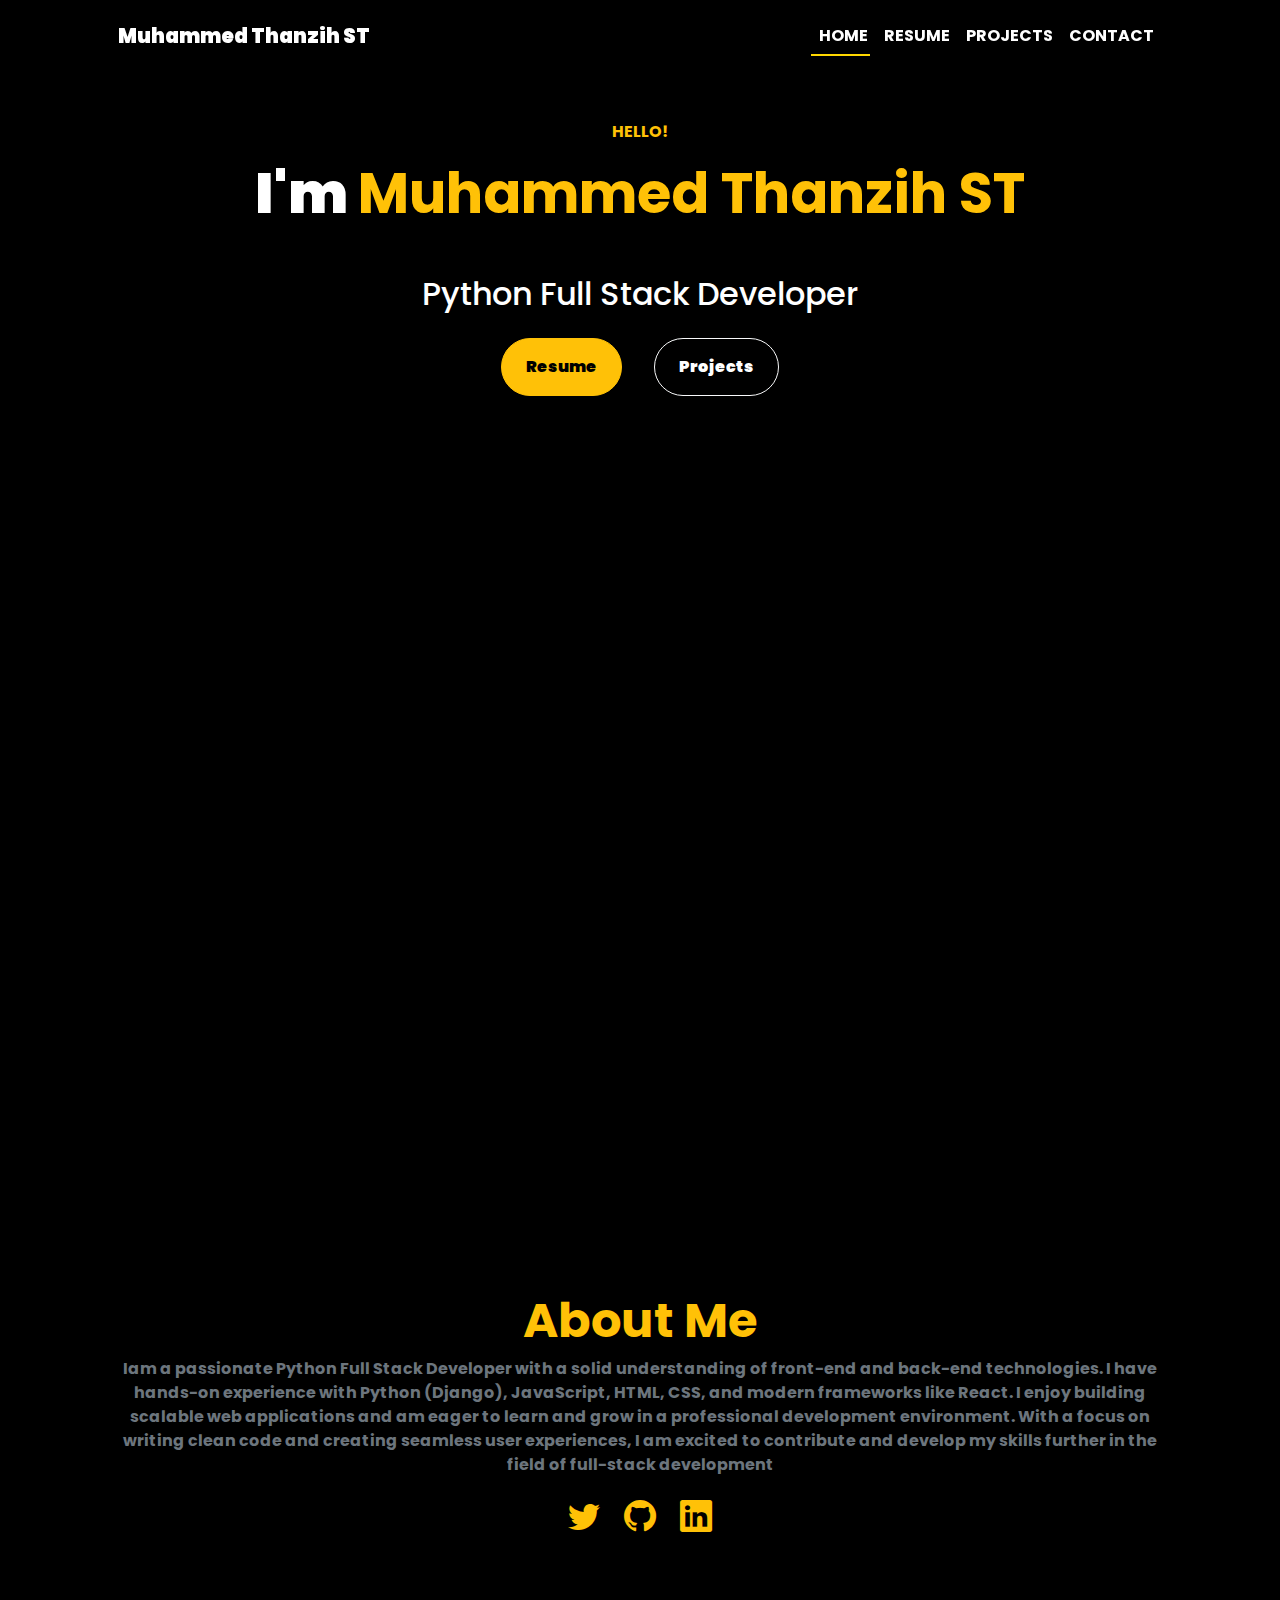
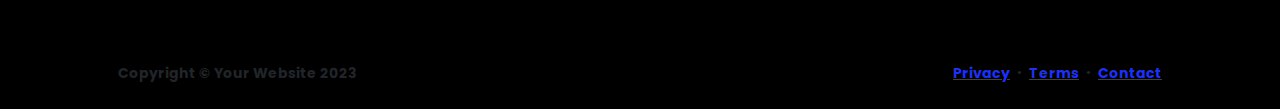
==== index.html @ 261f16c9 "first commit" ====
<!DOCTYPE html>
<html lang="en">
    <head>
        <meta charset="utf-8" />
        <meta name="viewport" content="width=device-width, initial-scale=1, shrink-to-fit=no" />
        <meta name="description" content="" />
        <meta name="author" content="" />
        <title>Personal - thanzy's Portfolio</title>
        <link href="https://unpkg.com/aos@2.3.1/dist/aos.css" rel="stylesheet">
        <script src="https://unpkg.com/aos@2.3.1/dist/aos.js"></script>
        <!-- Favicon-->
        <link rel="icon" type="image/x-icon" href="assets/favicon.ico" />
        <!-- Custom Google font-->
        <link rel="preconnect" href="https://fonts.googleapis.com" />
        <link rel="preconnect" href="https://fonts.gstatic.com" crossorigin />
        <link href="https://fonts.googleapis.com/css?family=Poppins:100,200,300,400,500,600,700,800,900" rel="stylesheet">

        <!-- Bootstrap icons-->
        <link href="https://cdn.jsdelivr.net/npm/bootstrap-icons@1.8.1/font/bootstrap-icons.css" rel="stylesheet" />
        <!-- Core theme CSS (includes Bootstrap)-->
        <link href="css/styles.css" rel="stylesheet" />
    </head>
    <body class="d-flex flex-column h-100 bg-black">
        <main class="flex-shrink-0">
            <!-- Navigation-->
            <nav class="navbar navbar-expand-lg navbar-light sticky-top py-3">
                <div class="container px-5">
                    <a class="navbar-brand" href="index.html">
                        <span class="fw-bolder text-white">Muhammed Thanzih ST</span>
                    </a>
                    <button class="navbar-toggler" type="button" data-bs-toggle="collapse" data-bs-target="#navbarSupportedContent" aria-controls="navbarSupportedContent" aria-expanded="false" aria-label="Toggle navigation">
                        <span class="navbar-toggler-icon"></span>
                    </button>
                    <div class="collapse navbar-collapse" id="navbarSupportedContent">
                        <ul class="navbar-nav ms-auto mb-2 mb-lg-0">
                            <li class="nav-item">
                                <a class="nav-link active " href="index.html">Home</a>
                            </li>
                            <li class="nav-item">
                                <a class="nav-link" href="resume.html">Resume</a>
                            </li>
                            <li class="nav-item">
                                <a class="nav-link" href="projects.html">Projects</a>
                            </li>
                            <li class="nav-item">
                                <a class="nav-link" href="contact.html">Contact</a>
                            </li>
                        </ul>
                    </div>
                </div>
            </nav>
            
            <!-- Header-->
            <header class="py-5">
                <div class="container px-5 pb-5">
                    <div class="row gx-5 align-items-center " >
                        <div class="col-xxl-5 ">
                            <!-- Header text content-->
                            <div class="text-center text-xxl-start" >
                                <!-- <div class="badge bg-gradient-primary-to-secondary text-white mb-4"><div class="text-uppercase">Design &middot; Development &middot; Marketing</div></div> -->
                                <div class="fs-8   text-warning" >HELLO!</div>
                                <h1 class="mb-5 mt-3 display-4 fw-bolder text-white">I'm <span class="text-warning">Muhammed Thanzih ST</span></h1>
                                <h2 class="mb-4 text-white"> Python Full Stack Developer</h2>
            
                                <div class="d-grid gap-3 d-sm-flex justify-content-sm-center justify-content-xxl-start mb-3">
                                    <a class="btn btn-warning btn-lg px-4 py-3 me-sm-3 fs-6 fw-bolder rounded-pill" href="resume.html">Resume</a>
                                    <a class="btn border-light btn-black btn-outline-black btn-lg px-4 py-3 fs-6 fw-bolder text-white  rounded-pill" href="projects.html">Projects</a>
                                    
                                </div>
                            </div>
                        </div>
                        <div class="col-xxl-7">
                            <!-- Header profile picture-->
                            <div class="d-flex justify-content-center mt-5 mt-xxl-0">
                                <div class="profile " data-aos="zoom-in">
                                    <!-- TIP: For best results, use a photo with a transparent background like the demo example below-->
                                    <!-- Watch a tutorial on how to do this on YouTube (link)-->
                                    <img class="profile-img" src="assets/porfilee.png" alt="..." />
                                
                                </div>
                            </div>
                        </div>
                    </div>
                </div>
                <!-- secont section -->
                 
            </header>

            <!-- About Section-->
            <section class="bg-black py-5">
                <div class="container px-5">
                    <div class="row gx-5 justify-content-center">
                        <div class="col-xxl-8">
                            <div class="text-center my-5">
                                <h2 class="display-5 fw-bolder"><span class="text-warning d-inline">About Me</span></h2>
                                <p class="text-muted">Iam a passionate Python Full Stack Developer with a solid understanding of front-end and back-end technologies. I have hands-on experience with Python (Django), JavaScript, HTML, CSS, and modern frameworks like React. I enjoy building scalable web applications and am eager to learn and grow in a professional development environment. With a focus on writing clean code and creating seamless user experiences, I am excited to contribute and develop my skills further in the field of full-stack development</p>
                                <div class="d-flex justify-content-center fs-2 gap-4">
                                    <a class="text-warning" href="#!"><i class="bi bi-twitter"></i></a>
                                    <a class="text-warning" href="www.linkedin.com/in/thanzihst"><i class="bi bi-github"></i></a>
                                    <a class="text-warning" href="www.linkedin.com/in/thanzihst"><i class="bi bi-linkedin"></i></a>
                                </div>
                            </div>
                        </div>
                    </div>
                </div>
            </section>
        </main>
        <!-- Footer-->
        <footer class="bg-black py-4 mt-auto">
            <div class="container px-5">
                <div class="row align-items-center justify-content-between flex-column flex-sm-row">
                    <div class="col-auto"><div class="small m-0">Copyright &copy; Your Website 2023</div></div>
                    <div class="col-auto">
                        <a class="small" href="#!">Privacy</a>
                        <span class="mx-1">&middot;</span>
                        <a class="small" href="#!">Terms</a>
                        <span class="mx-1">&middot;</span>
                        <a class="small" href="#!">Contact</a>
                    </div>
                </div>
            </div>
        </footer>
        <!-- Bootstrap core JS-->
        <script src="https://cdn.jsdelivr.net/npm/bootstrap@5.2.3/dist/js/bootstrap.bundle.min.js"></script>
        <!-- Core theme JS-->
        <script src="js/scripts.js"></script>
    </body>
</html>
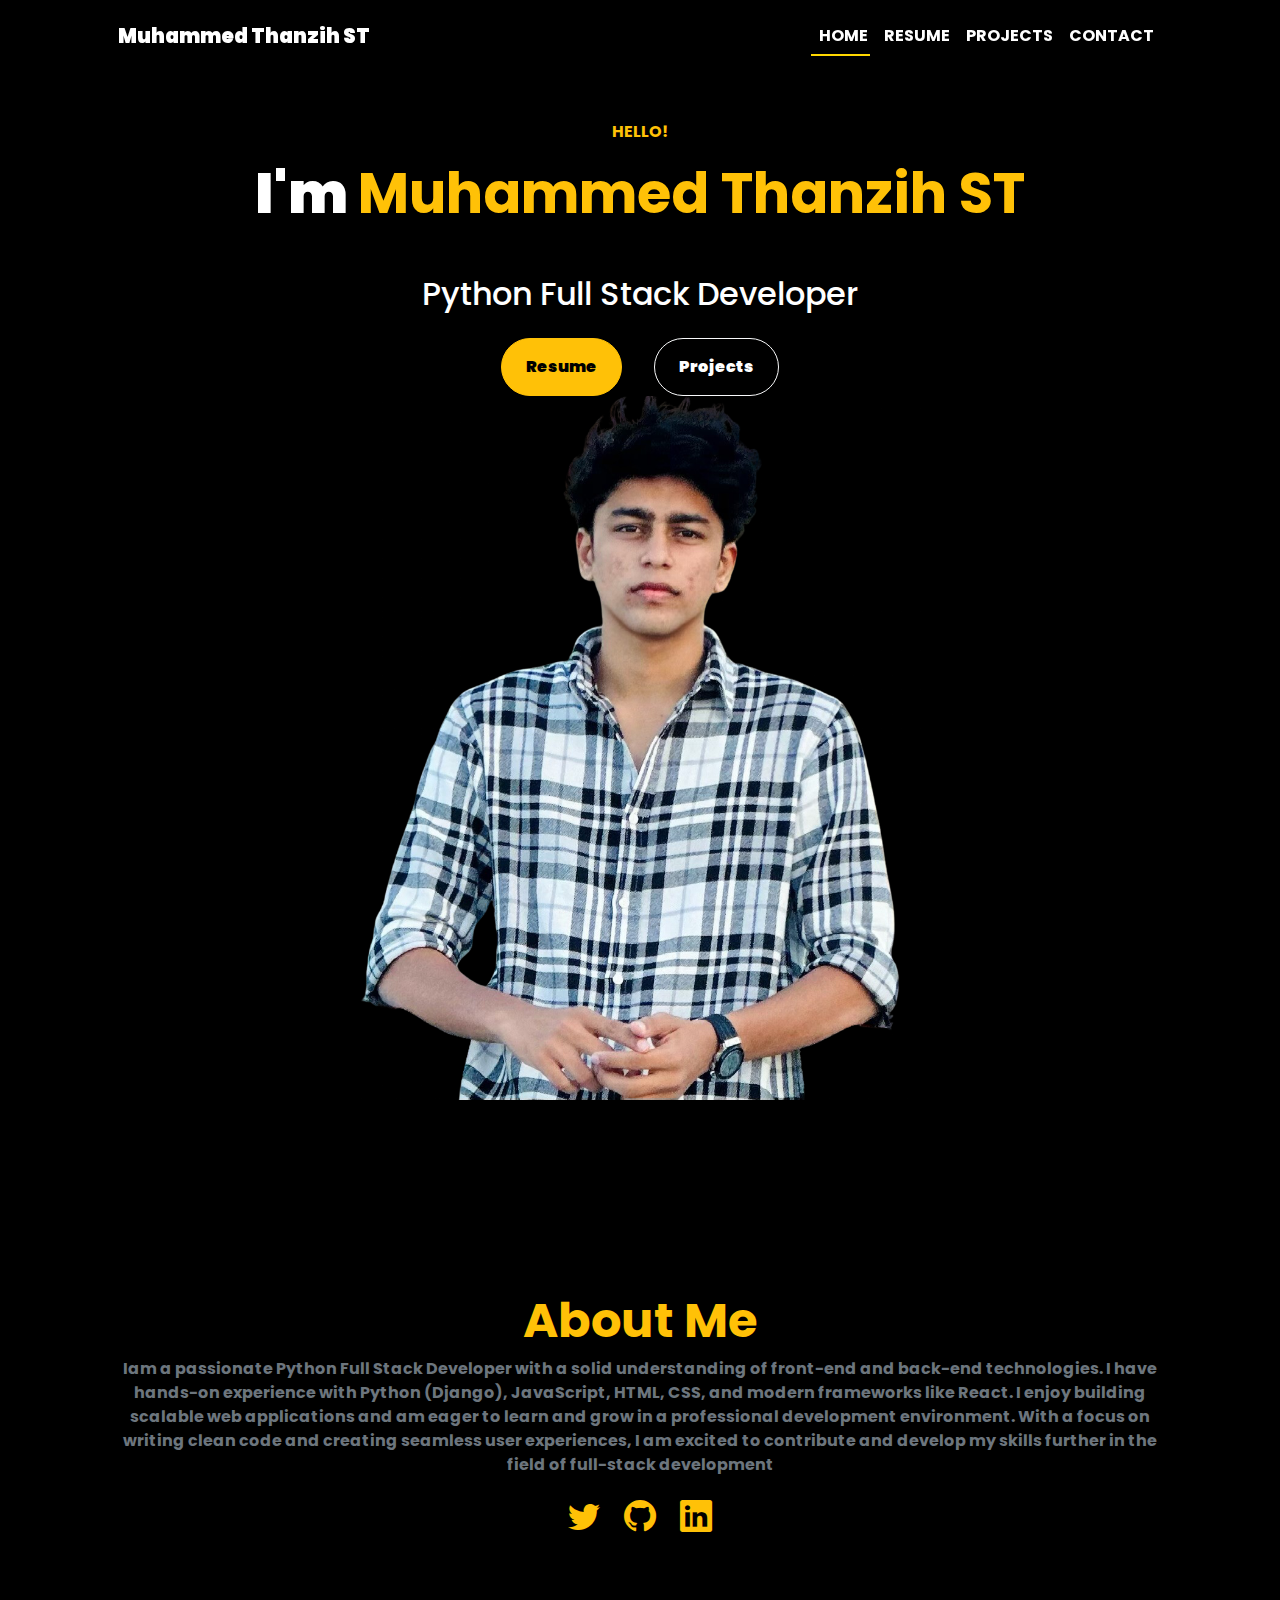
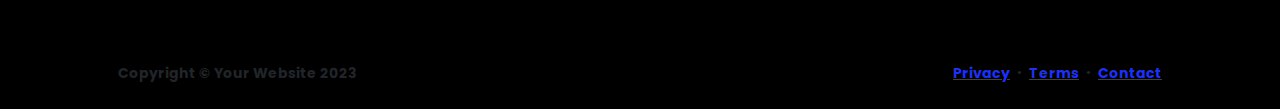
==== commit 1d5b36fb: "second commit" ====
--- a/index.html
+++ b/index.html
@@ -6,8 +6,6 @@
         <meta name="description" content="" />
         <meta name="author" content="" />
         <title>Personal - thanzy's Portfolio</title>
-        <link href="https://unpkg.com/aos@2.3.1/dist/aos.css" rel="stylesheet">
-        <script src="https://unpkg.com/aos@2.3.1/dist/aos.js"></script>
         <!-- Favicon-->
         <link rel="icon" type="image/x-icon" href="assets/favicon.ico" />
         <!-- Custom Google font-->
@@ -28,8 +26,8 @@
                     <a class="navbar-brand" href="index.html">
                         <span class="fw-bolder text-white">Muhammed Thanzih ST</span>
                     </a>
-                    <button class="navbar-toggler" type="button" data-bs-toggle="collapse" data-bs-target="#navbarSupportedContent" aria-controls="navbarSupportedContent" aria-expanded="false" aria-label="Toggle navigation">
-                        <span class="navbar-toggler-icon"></span>
+                    <button class="navbar-toggler bg-warning " type="button" data-bs-toggle="collapse" data-bs-target="#navbarSupportedContent" aria-controls="navbarSupportedContent" aria-expanded="false" aria-label="Toggle navigation">
+                        <span class="navbar-toggler-icon " ></span>
                     </button>
                     <div class="collapse navbar-collapse" id="navbarSupportedContent">
                         <ul class="navbar-nav ms-auto mb-2 mb-lg-0">
@@ -72,7 +70,7 @@
                         <div class="col-xxl-7">
                             <!-- Header profile picture-->
                             <div class="d-flex justify-content-center mt-5 mt-xxl-0">
-                                <div class="profile " data-aos="zoom-in">
+                                <div class="profile " >
                                     <!-- TIP: For best results, use a photo with a transparent background like the demo example below-->
                                     <!-- Watch a tutorial on how to do this on YouTube (link)-->
                                     <img class="profile-img" src="assets/porfilee.png" alt="..." />
